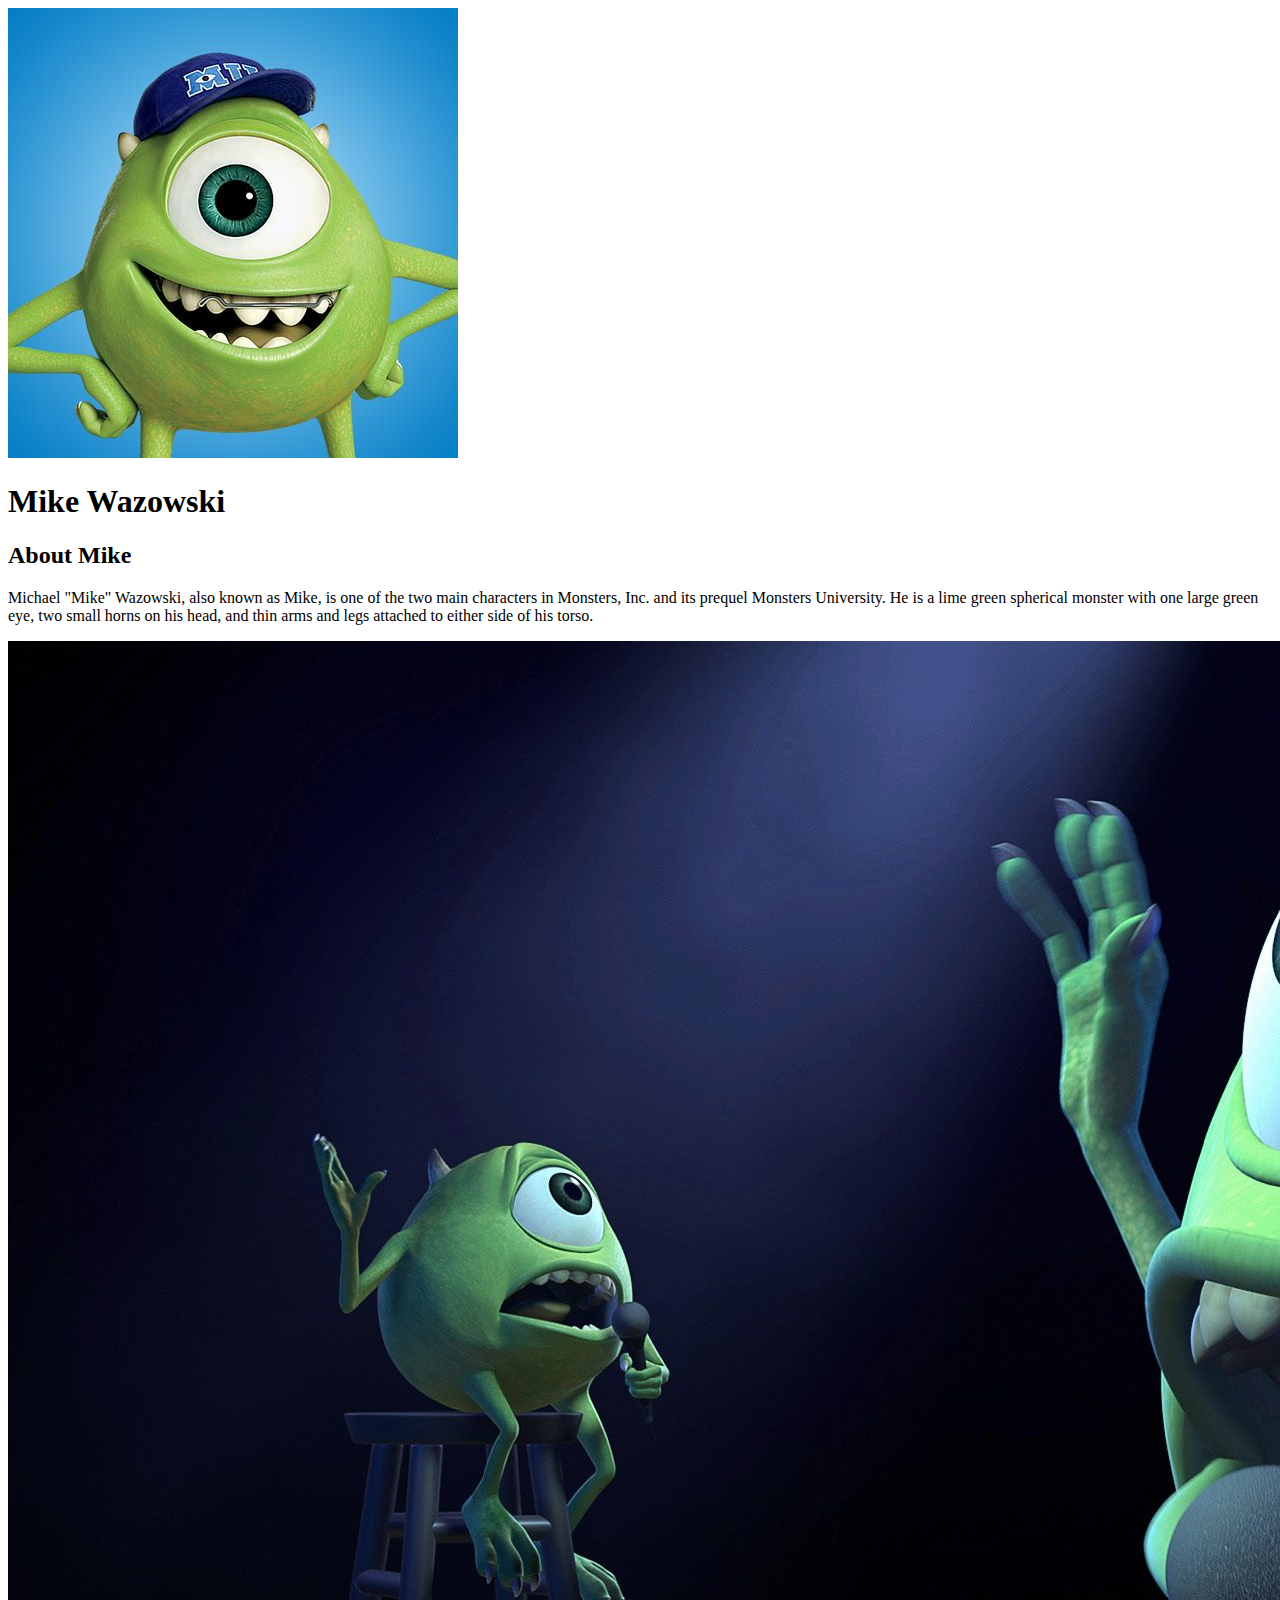
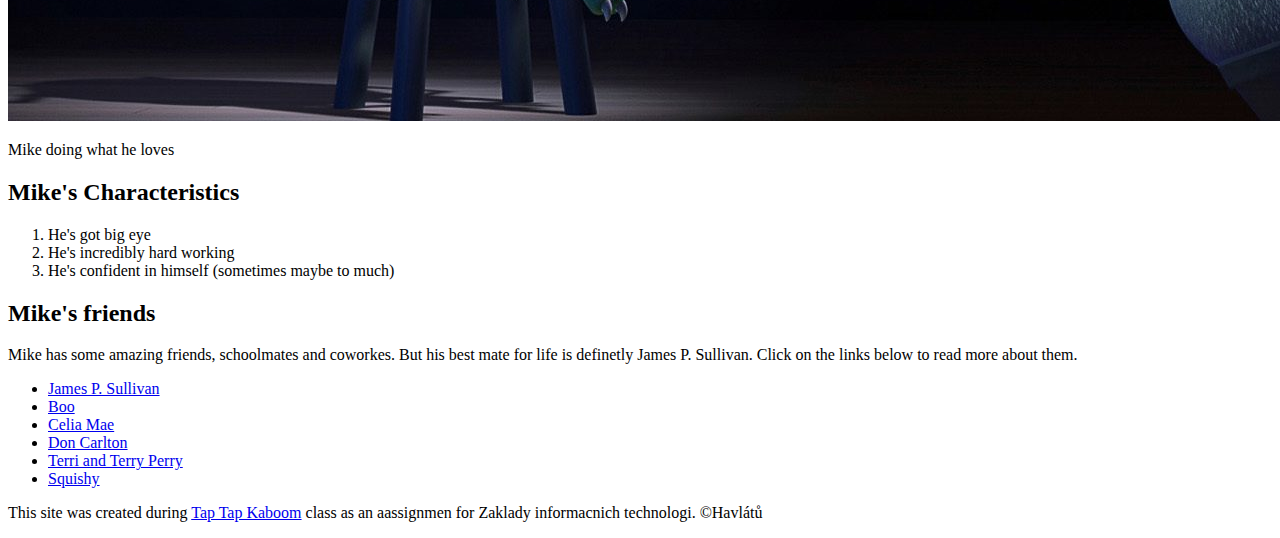
==== index.html @ 40ee208d "added char. index.html file and few imagies" ====
<!DOCTYPE html>
<html>
<head>
	<title>Mike Wazowski</title>
	<link rel="icon" href="img/mikeicon.jpeg">
</head>
<body>
	<!-- header element-->
	<header>
		<img src="img/mike.jpeg">
		<h1>Mike Wazowski</h1>
	</header>

    <!-- main element -->
    <main>
    	<h2>About Mike</h2>
    	<p>Michael "Mike" Wazowski, also known as Mike, is one of the two main characters in Monsters, Inc. and its prequel Monsters University. He is a lime green spherical monster with one large green eye, two small horns on his head, and thin arms and legs attached to either side of his torso.</p>
    	<img src="img/mike-wazowski-with-microphone.jpeg">
    	<p>Mike doing what he loves</p>
    	<!-- Characteristics -->
    	<h2>Mike's Characteristics</h2>
    	<ol>
    		<li>He's got big eye</li>
    		<li>He's incredibly hard working</li>
    		<li>He's confident in himself (sometimes maybe to much)</li>
    	</ol>
    	<!-- Friends -->
    	<h2>Mike's friends</h2>
    	<p>Mike has some amazing friends, schoolmates and coworkes. But his best mate for life is definetly James P. Sullivan. Click on the links below to read more about them.</p>
    	<ul>
    		<li><a target="_blank" href="https://pixar.fandom.com/wiki/James_P._Sullivan">James P. Sullivan</a></li>
    		<li><a target="_blank" href="https://pixar.fandom.com/wiki/Boo">Boo</a></li>
    		<li><a target="_blank" href="https://pixar.fandom.com/wiki/Celia_Mae">Celia Mae</a></li>
    		<li><a target="_blank" href="https://pixar.fandom.com/wiki/Don_Carlton">Don Carlton</a></li>
    		<li><a target="_blank" href="https://pixar.fandom.com/wiki/Terri_and_Terry_Perry">Terri and Terry Perry</a></li>
    		<li><a target="_blank" href="https://pixar.fandom.com/wiki/Scott_%22Squishy%22_Squibbles">Squishy</a></li>
    	</ul>

    </main>

    <!-- Footer element -->
    <footer>
    	<p>This site was created during <a target="_blank" href="https://taptapkaboom.com">Tap Tap Kaboom</a> class as an aassignmen for Zaklady informacnich technologi.
    	&copy;Havlátů</p>
    </footer>

</body>
</html>
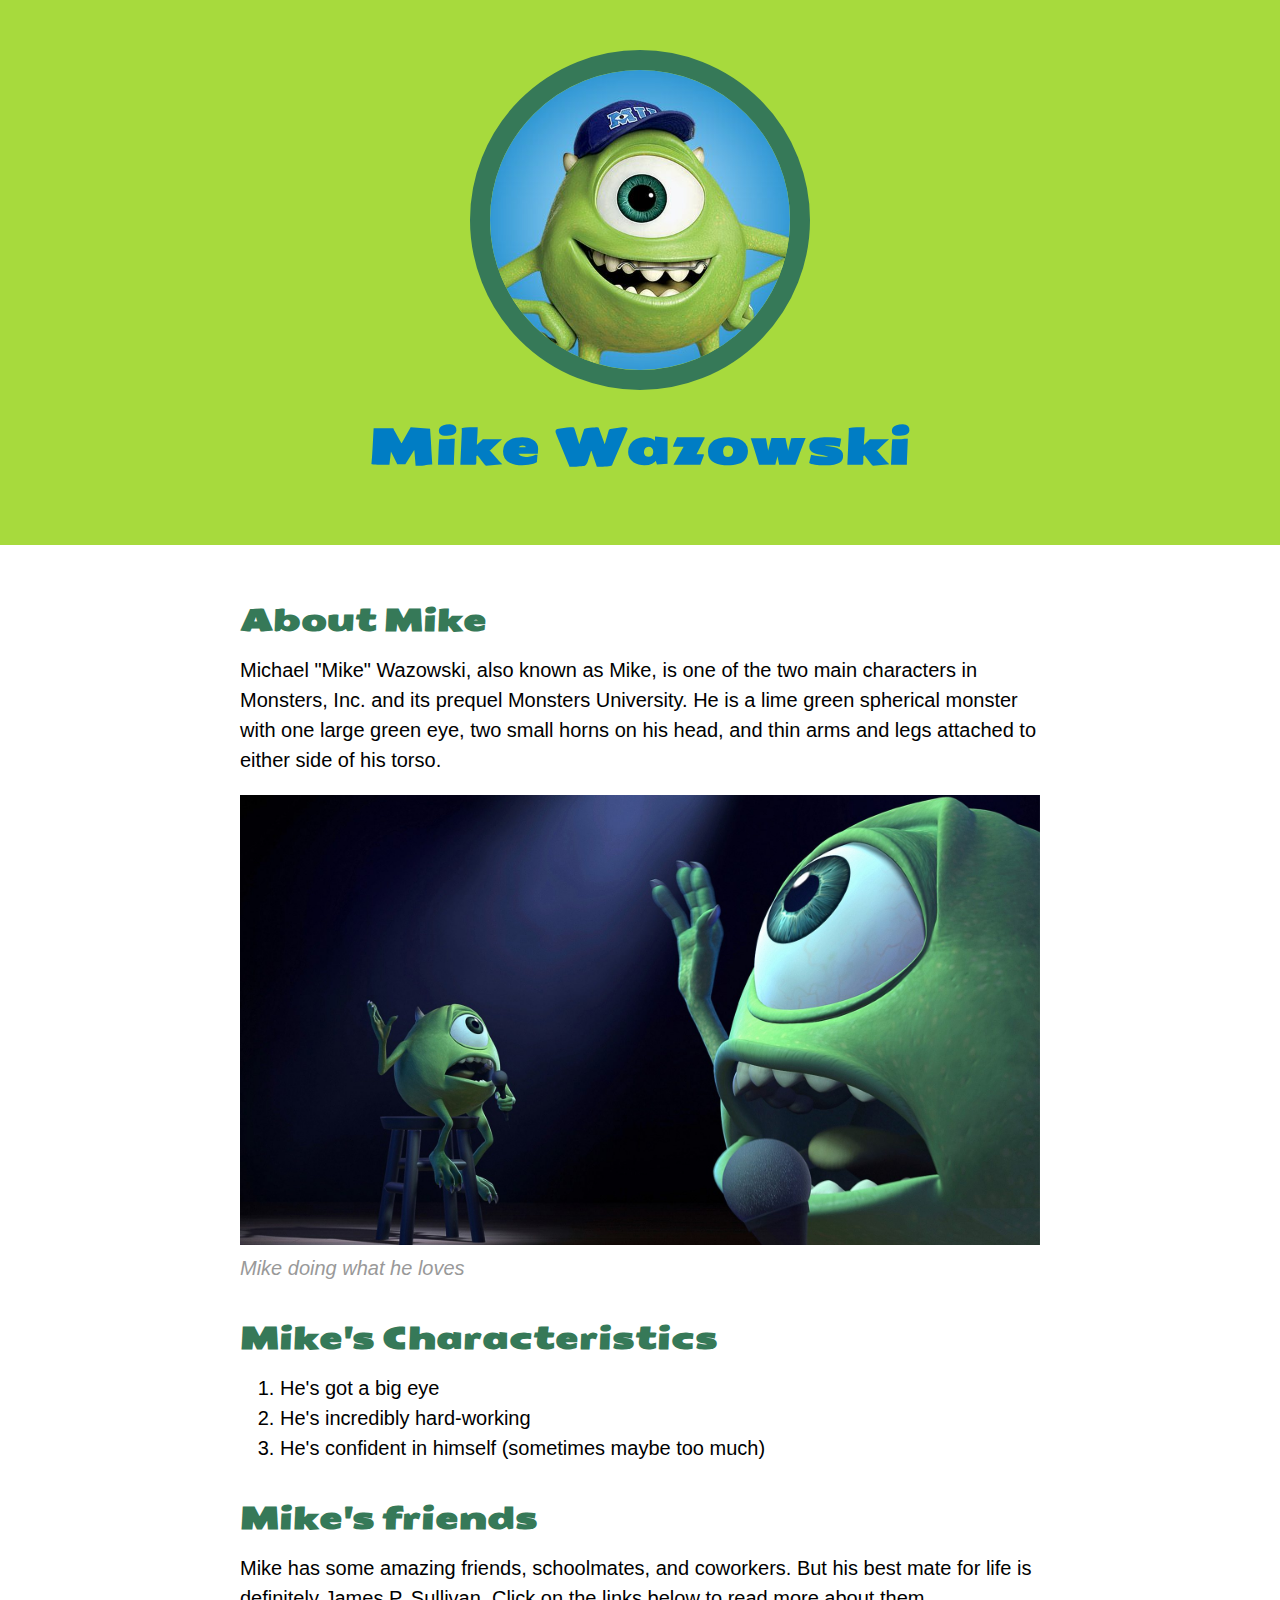
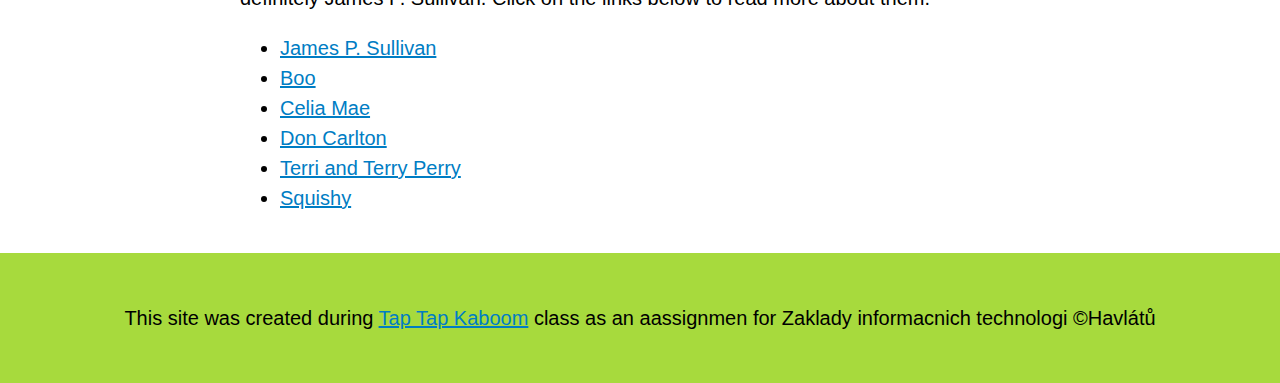
==== commit 1567c7ed: "wrote the css and change some html" ====
--- a/index.html
+++ b/index.html
@@ -3,6 +3,8 @@
 <head>
 	<title>Mike Wazowski</title>
 	<link rel="icon" href="img/mikeicon.jpeg">
+    <link href="https://fonts.googleapis.com/css?family=Erica+One|Seymour+One&display=swap" rel="stylesheet">
+	<link rel="stylesheet" type="text/css" href="css/hero.css">
 </head>
 <body>
 	<!-- header element-->
@@ -16,17 +18,17 @@
     	<h2>About Mike</h2>
     	<p>Michael "Mike" Wazowski, also known as Mike, is one of the two main characters in Monsters, Inc. and its prequel Monsters University. He is a lime green spherical monster with one large green eye, two small horns on his head, and thin arms and legs attached to either side of his torso.</p>
     	<img src="img/mike-wazowski-with-microphone.jpeg">
-    	<p>Mike doing what he loves</p>
+    	<p class="caption">Mike doing what he loves</p>
     	<!-- Characteristics -->
     	<h2>Mike's Characteristics</h2>
     	<ol>
-    		<li>He's got big eye</li>
-    		<li>He's incredibly hard working</li>
-    		<li>He's confident in himself (sometimes maybe to much)</li>
+    		<li>He's got a big eye</li>
+    		<li>He's incredibly hard-working</li>
+    		<li>He's confident in himself (sometimes maybe too much)</li>
     	</ol>
     	<!-- Friends -->
     	<h2>Mike's friends</h2>
-    	<p>Mike has some amazing friends, schoolmates and coworkes. But his best mate for life is definetly James P. Sullivan. Click on the links below to read more about them.</p>
+    	<p>Mike has some amazing friends, schoolmates, and coworkers. But his best mate for life is definitely James P. Sullivan. Click on the links below to read more about them.</p>
     	<ul>
     		<li><a target="_blank" href="https://pixar.fandom.com/wiki/James_P._Sullivan">James P. Sullivan</a></li>
     		<li><a target="_blank" href="https://pixar.fandom.com/wiki/Boo">Boo</a></li>
@@ -40,7 +42,7 @@
 
     <!-- Footer element -->
     <footer>
-    	<p>This site was created during <a target="_blank" href="https://taptapkaboom.com">Tap Tap Kaboom</a> class as an aassignmen for Zaklady informacnich technologi.
+    	<p>This site was created during <a target="_blank" href="https://taptapkaboom.com">Tap Tap Kaboom</a> class as an aassignmen for Zaklady informacnich technologi
     	&copy;Havlátů</p>
     </footer>
 
--- a/css/hero.css
+++ b/css/hero.css
@@ -0,0 +1,79 @@
+body {
+	background-color: white;
+	margin: 0; 
+	font-family: Helvetica, Arial, sans-serif;
+	font-size: 20px;
+	line-height: 30px;
+
+}
+
+header{
+	background-color: #A7DA3D;
+	text-align: center;
+	padding-top: 50px;
+	padding-bottom: 50px;
+}
+
+h1, h2{
+	font-family: 'Seymour One', sans-serif;
+	color: #367958;
+  
+	}
+
+header h1{
+	color: #007DC4;
+	font-size: 50px;
+
+}
+
+h2{
+	font-size: 30px;
+	margin: 40px 0 10px;
+
+}
+
+header img{
+	border-radius: 170px;
+	width: 300px;
+	border: 20px solid #367958;
+}
+
+main{
+	max-width: 800px;
+	margin: 0 auto;
+	padding: 20px;
+
+
+}
+
+main img{
+	max-width: 100%;
+}
+
+a{
+	color: #007DC4;
+}
+a:hover{
+	color: white;
+	background-color: #367958;
+}
+
+footer{
+	background-color: #A7DA3D;
+	text-align: center;
+	padding: 50px;
+
+}
+footer p{
+	margin: 0
+}
+footer a:hover{
+	opacity: .5;
+	background-color: transparent;
+}
+
+p.caption{
+	color: #999999;
+	font-style: italic;
+	margin-top: 0;
+}